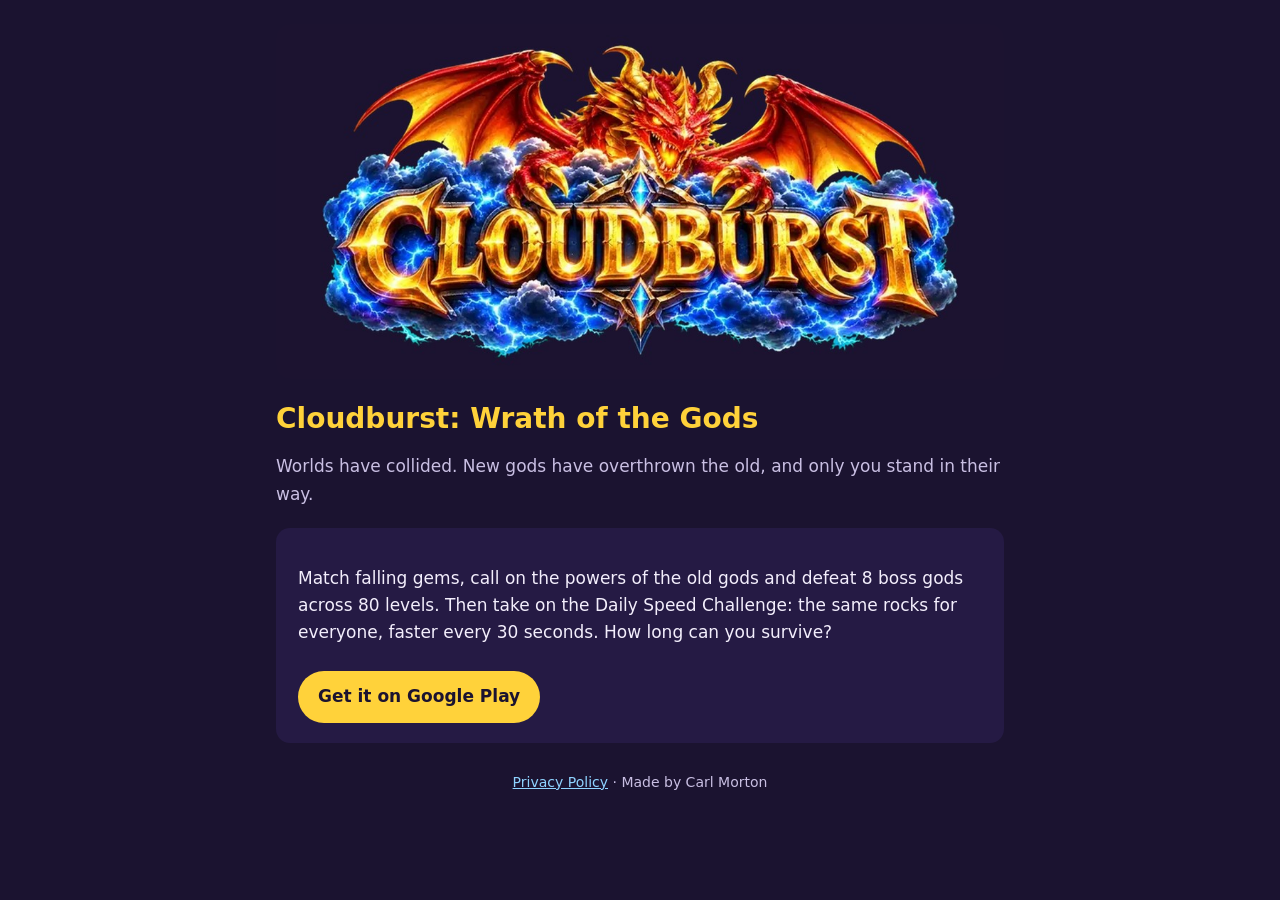
==== index.html @ 7844d5d6 "Cloudburst website and privacy policy Co-Authored-By: Claude Opus 5.5 <noreply@anthropic.com> Claude" ====
<!doctype html><html lang="en-GB"><head><meta charset="utf-8"><meta name="viewport" content="width=device-width,initial-scale=1">
<title>Cloudburst: Wrath of the Gods</title><meta name="description" content="Cloudburst: Wrath of the Gods, a falling-gem match-3 puzzle game with boss battles.">
<link rel="icon" href="icon.png"><link rel="stylesheet" href="style.css"></head><body><main>
<img class="banner" src="banner.jpg" alt="Cloudburst: Wrath of the Gods">
<h1>Cloudburst: Wrath of the Gods</h1>
<p class="dim">Worlds have collided. New gods have overthrown the old, and only you stand in their way.</p>
<div class="card">
<p>Match falling gems, call on the powers of the old gods and defeat 8 boss gods across 80 levels. Then take on the Daily Speed Challenge: the same rocks for everyone, faster every 30 seconds. How long can you survive?</p>
<a class="btn" href="https://play.google.com/store/apps/details?id=com.carlmorton.cloudburst">Get it on Google Play</a>
</div>
<footer><a href="privacy-policy/">Privacy Policy</a> · Made by Carl Morton</footer>
</main></body></html>
---- style.css ----
:root{--bg:#1b1330;--card:#251a44;--ink:#f3eefc;--dim:#c9bfe3;--gold:#ffd23a;--link:#8fd3ff}
*{box-sizing:border-box}body{margin:0;background:var(--bg);color:var(--ink);font:17px/1.6 system-ui,-apple-system,"Segoe UI",Roboto,sans-serif}
main{max-width:760px;margin:0 auto;padding:24px 16px 48px}a{color:var(--link)}
.banner{width:100%;height:auto;border-radius:14px;display:block}
.card{background:var(--card);border-radius:14px;padding:20px 22px;margin-top:20px}
h1,h2{color:var(--gold);line-height:1.25}h1{font-size:28px;margin:22px 0 6px}h2{font-size:19px;margin:22px 0 4px}
.dim{color:var(--dim)}.btn{display:inline-block;background:var(--gold);color:#1b1330;font-weight:700;padding:12px 20px;border-radius:999px;text-decoration:none;margin-top:8px}
footer{margin-top:28px;color:var(--dim);font-size:14px;text-align:center}
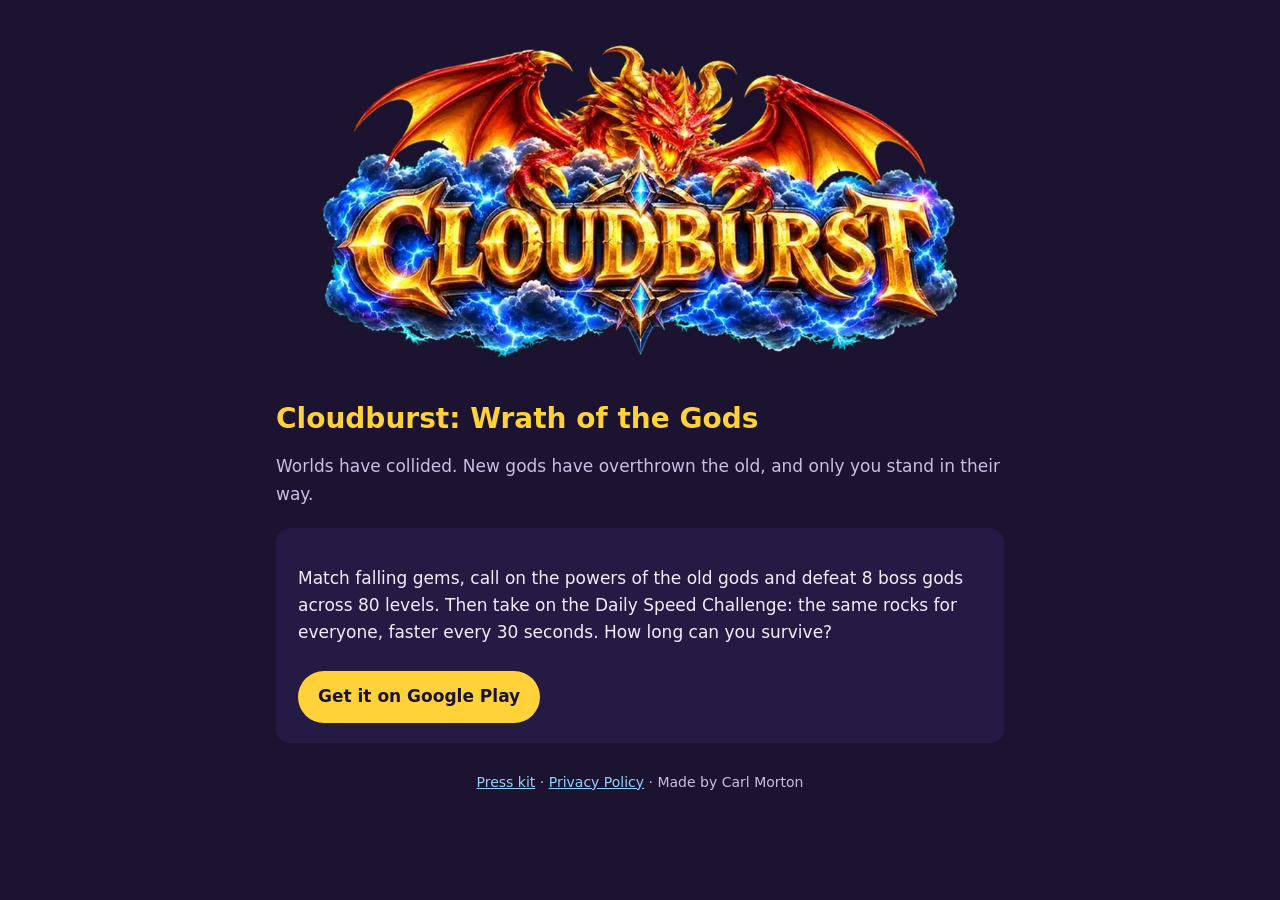
==== commit 345d8330: "Add press kit: trailer, screenshots, logo and fact sheet Co-Authored-By: Claude Opus 5.5 <noreply@an" ====
--- a/index.html
+++ b/index.html
@@ -8,5 +8,5 @@
 <p>Match falling gems, call on the powers of the old gods and defeat 8 boss gods across 80 levels. Then take on the Daily Speed Challenge: the same rocks for everyone, faster every 30 seconds. How long can you survive?</p>
 <a class="btn" href="https://play.google.com/store/apps/details?id=com.carlmorton.cloudburst">Get it on Google Play</a>
 </div>
-<footer><a href="privacy-policy/">Privacy Policy</a> · Made by Carl Morton</footer>
+<footer><a href="press/">Press kit</a> · <a href="privacy-policy/">Privacy Policy</a> · Made by Carl Morton</footer>
 </main></body></html>
